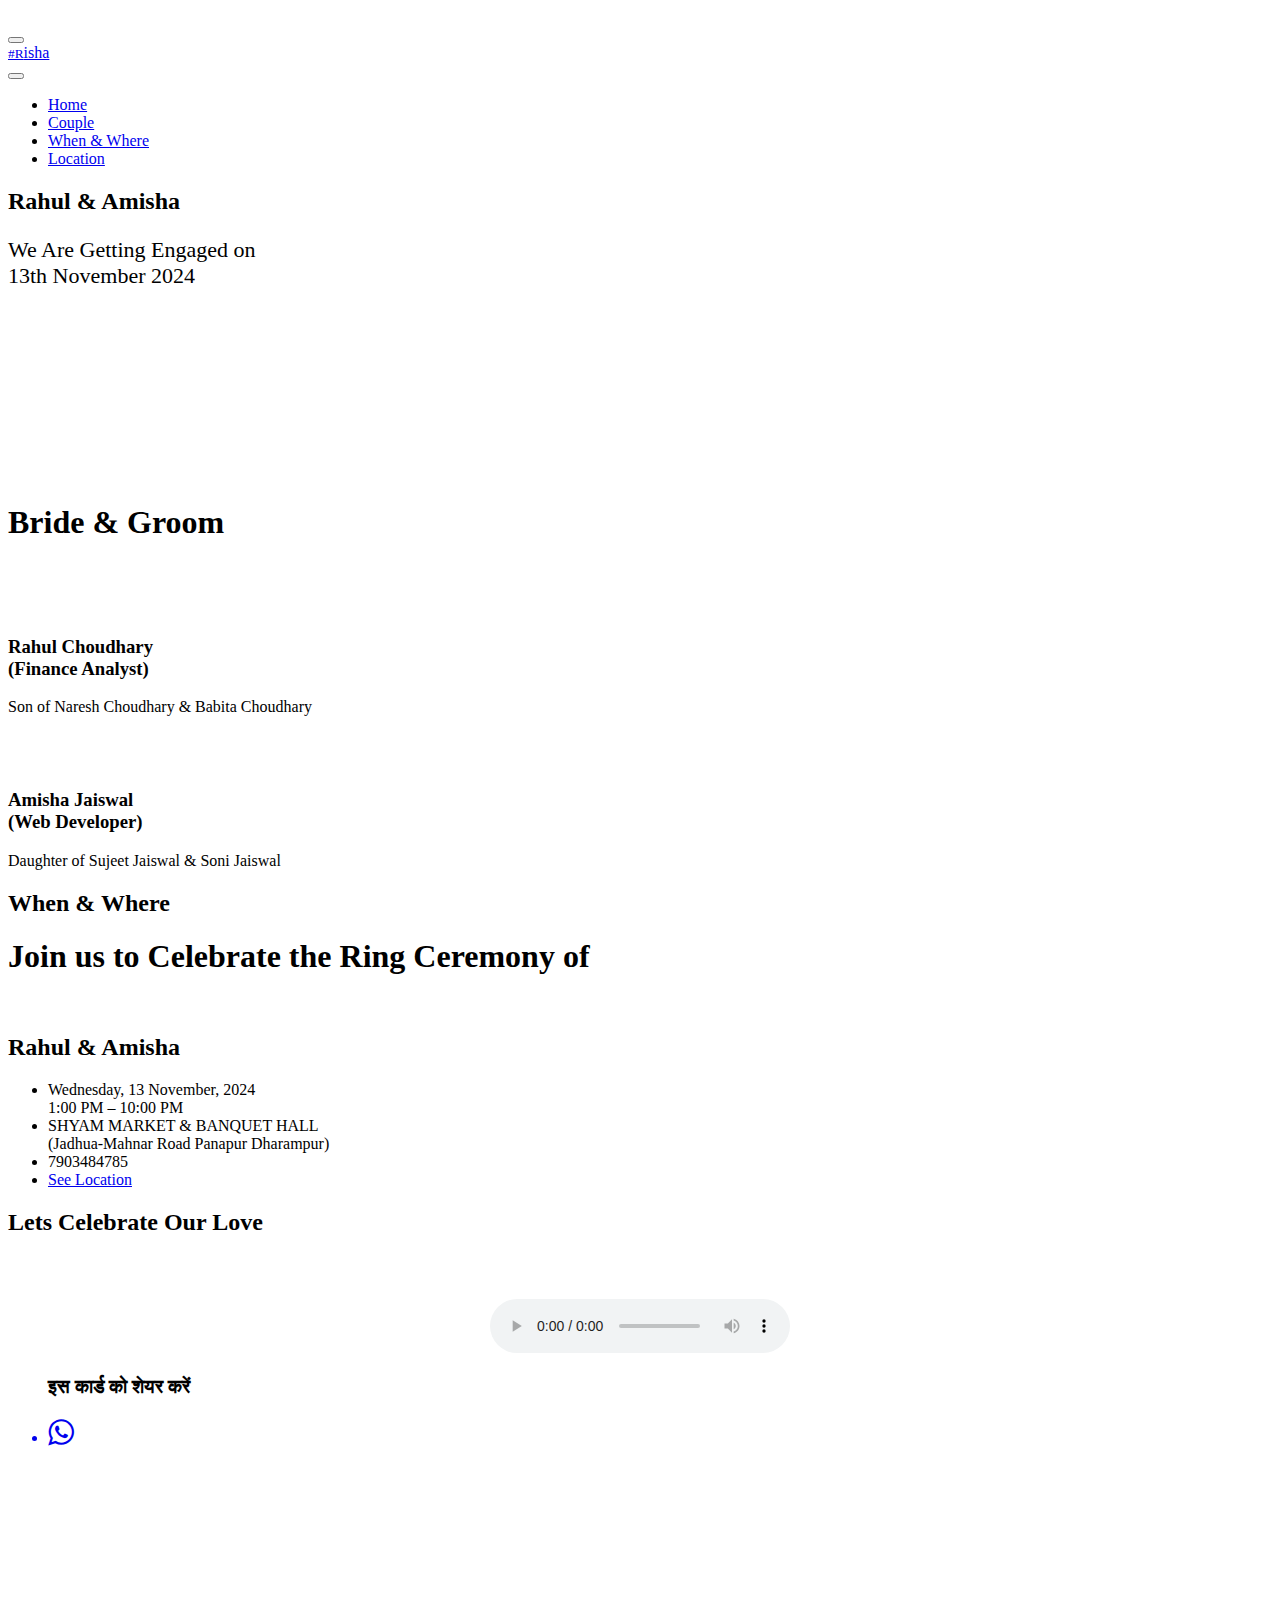
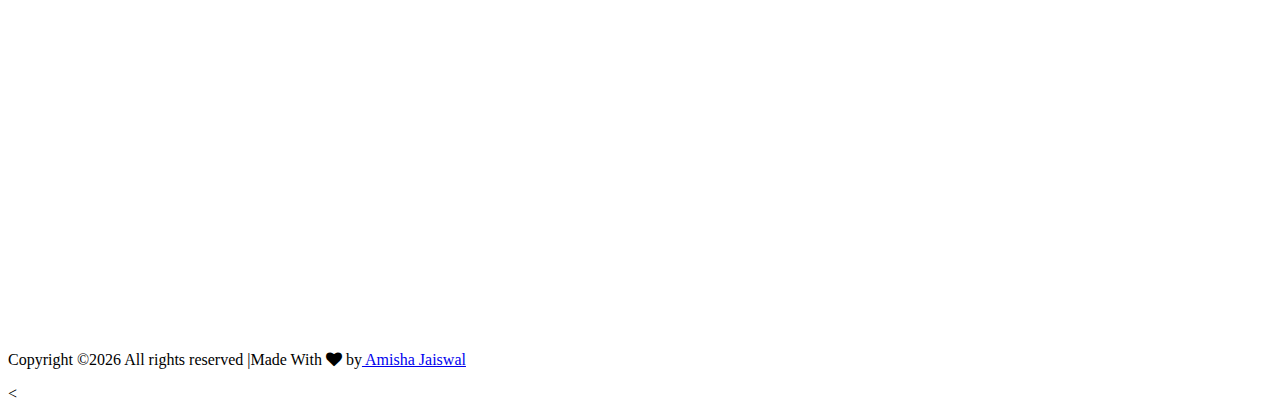
==== index.html @ 8af85e78 "Add files via upload" ====
<!DOCTYPE html>
<html lang="en">


<!-- Mirrored from wpocean.com/html/tf/mylove-live/index-7.html by HTTrack Website Copier/3.x [XR&CO'2014], Fri, 05 Aug 2022 06:33:25 GMT -->
<head>
    <meta charset="utf-8">
    <meta http-equiv="X-UA-Compatible" content="IE=edge">
    <meta name="viewport" content="width=device-width, initial-scale=1">
    <link rel="shortcut icon" type="image/png" href="assets/images/favicon.png">
    <title> Engagement of Rahul & Amisha </title>
    <link href="assets/css/themify-icons.css" rel="stylesheet">
    <link href="assets/css/font-awesome.min.css" rel="stylesheet">
    <link href="assets/css/flaticon.css" rel="stylesheet">
    <link href="assets/css/bootstrap.min.css" rel="stylesheet">
    <link href="assets/css/magnific-popup.css" rel="stylesheet">
    <link href="assets/css/animate.css" rel="stylesheet">
    <link href="assets/css/owl.carousel.css" rel="stylesheet">
    <link href="assets/css/owl.theme.css" rel="stylesheet">
    <link href="assets/css/slick.css" rel="stylesheet">
    <link href="assets/css/slick-theme.css" rel="stylesheet">
    <link href="assets/css/swiper.min.css" rel="stylesheet">
    <link href="assets/css/nice-select.css" rel="stylesheet">
    <link href="assets/css/owl.transitions.css" rel="stylesheet">
    <link href="assets/css/jquery.fancybox.css" rel="stylesheet">
    <link href="assets/css/odometer-theme-default.css" rel="stylesheet">
    <link href="assets/sass/style.css" rel="stylesheet">
    <link rel="stylesheet" href="https://cdnjs.cloudflare.com/ajax/libs/font-awesome/4.7.0/css/font-awesome.min.css">
</head>

<body>

    <!-- start page-wrapper -->
    <div class="page-wrapper">
        <!-- start preloader -->
        <div class="preloader">
            <div class="vertical-centered-box">
                <div class="content">
                    <div class="loader-circle"></div>
                    <div class="loader-line-mask">
                        <div class="loader-line"></div>
                    </div>
                    <img src="assets/images/preloader.png" alt="">
                </div>
            </div>
        </div>
        <!-- end preloader -->
        <!-- Start header -->
        <header id="header">
            <div class="wpo-site-header">
                <nav class="navigation navbar navbar-expand-lg navbar-light">
                    <div class="container-fluid">
                        <div class="row align-items-center">
                            <div class="col-lg-3 col-md-3 col-3 d-lg-none dl-block">
                                <div class="mobail-menu">
                                    <button type="button" class="navbar-toggler open-btn">
                                        <span class="sr-only">Toggle navigation</span>
                                        <span class="icon-bar first-angle"></span>
                                        <span class="icon-bar middle-angle"></span>
                                        <span class="icon-bar last-angle"></span>
                                    </button>
                                </div>
                            </div>
                            <div class="col-lg-2 col-md-6 col-6">
                                <div class="navbar-header">
                                    <a class="navbar-brand logo" href="index.html"><small>#R</small>isha<span><i
                                                class="fi flaticon-dove"></i></span></a>
                                </div>
                            </div>
                            <div class="col-lg-8 col-md-1 col-1">
                                <div id="navbar" class="collapse navbar-collapse navigation-holder">
                                    <button class="menu-close"><i class="ti-close"></i></button>
                                    <ul class="nav navbar-nav mb-2 mb-lg-0">
                                        <li>
                                            <a class="active" href="#home">Home</a>
                                        </li>
                                        <li>
                                            <a href="#couple">Couple</a>
                                        </li>
                                        <li>
                                            <a href="#invite">When & Where</a>
                                        </li>
                                        <li>
                                            <a href="#map">Location</a>
                                        </li>
                                        
                                    </ul>

                                </div><!-- end of nav-collapse -->
                            </div>
                            <!--<div class="col-lg-2 col-md-2 col-2">
                                <div class="header-right">
                                    <a class="theme-btn" href="rsvp.html"><span class="text">Attend Now</span> <span class="mobile">
                                        <i class="fi flaticon-user"></i>
                                    </span></a>
                                </div>
                            </div>-->
                        </div>
                    </div><!-- end of container -->
                </nav>
            </div>
        </header>
        <!-- end of header -->
        <!-- start of hero -->
        <section class="wpo-hero-style-4" id="home" style="background-image: url(https://1.bp.blogspot.com/-RsUZX8RoX4M/XuiziVCjRdI/AAAAAAAAOxA/k7fNbXf6gj8cBBF96wuMrW6mzMVaA7FDACNcBGAsYHQ/s1600/BEpa.gif); background-size: cover; ">
            <div class="wedding-announcement">
                <div class="couple-text">
                    <h2 class="wow slideInUp " data-wow-duration="1s">Rahul & Amisha</h2>
                    <p style="font-size: 22px;" class="wow slideInUp" data-wow-duration="1.8s">We Are Getting Engaged on <br> 13th November 2024</p>
                    <!-- start wpo-wedding-date -->
                    <!--<div class="wpo-wedding-date wow slideInUp" data-wow-duration="2.1s">
                        <div class="clock-grids">
                            <div id="clock"></div>
                        </div>
                    </div>-->
                    <!-- end wpo-wedding-date -->
                </div>
            </div>
            <div id="spirit-header" class="spirit-header">
                <canvas id="spirit-canvas"></canvas>
            </div>
        </section>
        <!-- end of hero slider -->
        <br>

        <section class="wpo-team-section" id="couple">
            <div class="container">
                <div class="row">
                    <div class="wpo-section-title">
                        <div class="section-title-icon">
                            <i class="fi flaticon-dove"></i>
                        </div>
                        <h1 class="text-success">Bride & Groom</h1>
                    </div>
                </div>
                <div class="wpo-team-wrap">
                    <div class="row">
                        <div class="col col-lg-6 col-md-6 col-sm-12 col-12">
                            <div class="wpo-team-item">
                                <div class="wpo-team-img">
                                    <div class="wpo-team-img-inner">
                                        <img src="assets/images/couple/groom.jpg" alt="">
                                    </div>
                                    <div class="shape-1"><img src="assets/images/team/shape1.jpg" alt=""></div>
                                    <div class="shape-2"><img src="assets/images/team/shape2.jpg" alt=""></div>
                                </div>
                                <div class="wpo-team-text">
                                    <h3 class="text-danger" >Rahul Choudhary <br>  (Finance Analyst)</h3>
                                    <span class="text-primary">Son of Naresh Choudhary & Babita Choudhary</span>
                                </div>
                            </div>
                        </div>
                        <div class="col col-lg-6 col-md-6 col-sm-12 col-12">
                            <div class="wpo-team-item">
                                <div class="wpo-team-img">
                                    <div class="wpo-team-img-inner">
                                        <img src="assets/images/couple/bride.jpg" alt="">
                                    </div>
                                    <div class="shape-1"><img src="assets/images/team/shape1.jpg" alt=""></div>
                                    <div class="shape-2"><img src="assets/images/team/shape2.jpg" alt=""></div>
                                </div>
                                <div class="wpo-team-text">
                                    <h3 class="text-danger">Amisha Jaiswal <br> (Web Developer)</h3>
                                    <span class="text-primary">Daughter of Sujeet Jaiswal & Soni Jaiswal</span>
                                </div>
                            </div>
                        </div>
                    </div>
                </div>

            </div> <!-- end container -->
        </section>

        <section class="wpo-event-section section-padding" id="invite">
            <div class="container">
                <div class="row">
                    <div class="wpo-section-title-s2">
                        <div class="section-title-icon">
                            <i class="fi flaticon-dove"></i>
                        </div>
                        <h2>When & Where</h2>
                    </div>
                </div>
                <div class="wpo-event-wrap">
                    <div class="row">

                        <div class="col col-lg-12 col-md-12 col-12">
                            <div class="wpo-event-item">
                                <div class="wpo-event-text">
                                    <h1 class="text-success">Join us to Celebrate the Ring Ceremony of</h1> <br>

                                    <h2 class="text-danger">Rahul & Amisha</h2>
                                    <ul>
                                        <li>Wednesday, 13 November, 2024 <br>
                                            1:00 PM – 10:00 PM</li>
                                        <li>SHYAM MARKET & BANQUET HALL <br> (Jadhua-Mahnar Road Panapur Dharampur)</li>
                                        <li>7903484785</li>

                                        <li> <a class="popup-gmaps"
                                                href="https://www.google.com/maps/embed?pb=!1m18!1m12!1m3!1d3596.1315618991925!2d85.2655819!3d25.6669332!2m3!1f0!2f0!3f0!3m2!1i1024!2i768!4f13.1!3m3!1m2!1s0x39ed5fb26de7e8d7%3A0x6bcff1a37c94eb29!2sSHYAM%20MARKET%20%26%20BANQUET%20HALL!5e0!3m2!1sen!2sin!4v1726751872654!5m2!1sen!2sin">See
                                                Location</a></li>
                                    </ul>
                                </div>
                            </div>
                        </div>
                        
                    </div>
                </div>

            </div> <!-- end container -->
        </section>
        <!-- end wpo-event-section -->
        <!-- start wpo-cta-section -->

        <div class="wpo-cta-section">
            <div class="conatiner-fluid">
                <div class="wpo-cta-item">
                    <h2>Lets Celebrate Our Love</h2>
                    <div class="timecounter">
      <h3 style="font-size: 45px; color: white;" id="demo"></h3>

<script>
var countDownDate = new Date("November 13, 2024 13:00:00").getTime();
var x = setInterval(function() {
  var now = new Date().getTime();
  var distance = countDownDate - now;
  var days = Math.floor(distance / (1000 * 60 * 60 * 24));
  var hours = Math.floor((distance % (1000 * 60 * 60 * 24)) / (1000 * 60 * 60));
  var minutes = Math.floor((distance % (1000 * 60 * 60)) / (1000 * 60));
  var seconds = Math.floor((distance % (1000 * 60)) / 1000);
  document.getElementById("demo").innerHTML = days + "d " + hours + "h "
  + minutes + "m " + seconds + "s ";
    
  // If the count down is over, write some text 
  if (distance < 0) {
    clearInterval(x);
    document.getElementById("demo").innerHTML = "Happy Ring Ceremony. ";
  }
}, 1000);
</script>
    </div>
                </div>
            </div>
        </div>
        <!-- start wpo-partners-section -->
        
        <!-- start of wpo-site-footer-section -->
        <footer class="wpo-site-footer">
            <br>
            <center><audio controls autoplay> <source src="song.mp3" type="audio/mpeg"> </audio></center>
            <div class="container">
        <div class="row justify-content-center">
                <div class="col col-sm-12">
                        <ul class="list-inline text-center">
                           <h3 class="text-primary">इस कार्ड को शेयर करें</h3> 
                           <a  href="whatsapp://send?text= हमारे बच्चे राहुल और अमीषा की सगाई होने जा रही है, ये दोनों जीवन के लिए एकजुट होने की प्रतिज्ञा करने वाले है, इसलिए इन्हें अपना आशीर्वाद देने पधारे- इस ब्लू लाइन पर क्लिक करें - https://bit.ly/32qpX1w" data-action="share/whatsapp/share">
  <li class="list-inline-item wow fadeIn" data-wow-delay="0.4s"><i class="fa fa-whatsapp text-danger" style="font-size: 30px;" aria-hidden="true"></i></li> </a></ul>
  <br>


                </div>
             
          </div>
            </div>
            <audio src="song.mp3" id="my_audio" loop="loop"></audio> 

            <iframe id="map" src="https://www.google.com/maps/embed?pb=!1m18!1m12!1m3!1d3596.1315618991925!2d85.2655819!3d25.6669332!2m3!1f0!2f0!3f0!3m2!1i1024!2i768!4f13.1!3m3!1m2!1s0x39ed5fb26de7e8d7%3A0x6bcff1a37c94eb29!2sSHYAM%20MARKET%20%26%20BANQUET%20HALL!5e0!3m2!1sen!2sin!4v1726751872654!5m2!1sen!2sin" width="100%" height="450" style="border:0;" allowfullscreen="" loading="lazy" referrerpolicy="no-referrer-when-downgrade"></iframe>
            <div class="wpo-lower-footer">
                <div class="container">
                    <div class="row">
                        <div class="col col-xs-12">
                            <p class="copyright"> Copyright &copy;<script>document.write(new Date().getFullYear());</script> All rights reserved |Made With <i class="fa fa-heart" aria-hidden="true"></i>  by<a href="https://khabaitech.github.io/Portfolio-of-Amisha_Jaiswal/" target="_blank"> Amisha Jaiswal</a></p>
                        </div>
                    </div>
                </div>
            </div>
    </footer>
        <!-- end of wpo-site-footer-section -->
        <!-- color-switcher -->
        <!--<div class="color-switcher-wrap">
            <div class="color-switcher-item">
                <div class="color-toggle-btn">
                    <i class="fa fa-cog"></i>
                </div>
                <ul id="switcher">
                    <li class="btn btn1" id="Button1"></li>
                    <li class="btn btn2" id="Button2"></li>
                    <li class="btn btn3" id="Button3"></li>
                    <li class="btn btn4" id="Button4"></li>
                    <li class="btn btn5" id="Button5"></li>
                    <li class="btn btn6" id="Button6"></li>
                    <li class="btn btn7" id="Button7"></li>
                    <li class="btn btn8" id="Button8"></li>
                    <li class="btn btn9" id="Button9"></li>
                </ul>
            </div>
        </div>-->
    </div>
    <!-- end of page-wrapper -->

    <!-- All JavaScript files
    ================================================== -->
    <script src="assets/js/jquery.min.js"></script>
    <script src="assets/js/bootstrap.bundle.min.js"></script>
    <!-- Plugins for this template -->
    <script src="assets/js/modernizr.custom.js"></script>
    <script src="assets/js/jquery.dlmenu.js"></script>
    <script src="assets/js/jquery-plugin-collection.js"></script>
    <!-- spirit Animation -->
    <script src="assets/js/spirit.js"></script>
    <!-- Custom script for this template -->
    <script src="assets/js/script.js"></script>
    <script type="text/javascript">
    window.onload=function(){
      document.getElementById("my_audio").play();
    }
    </script>
</body>


<
</html>
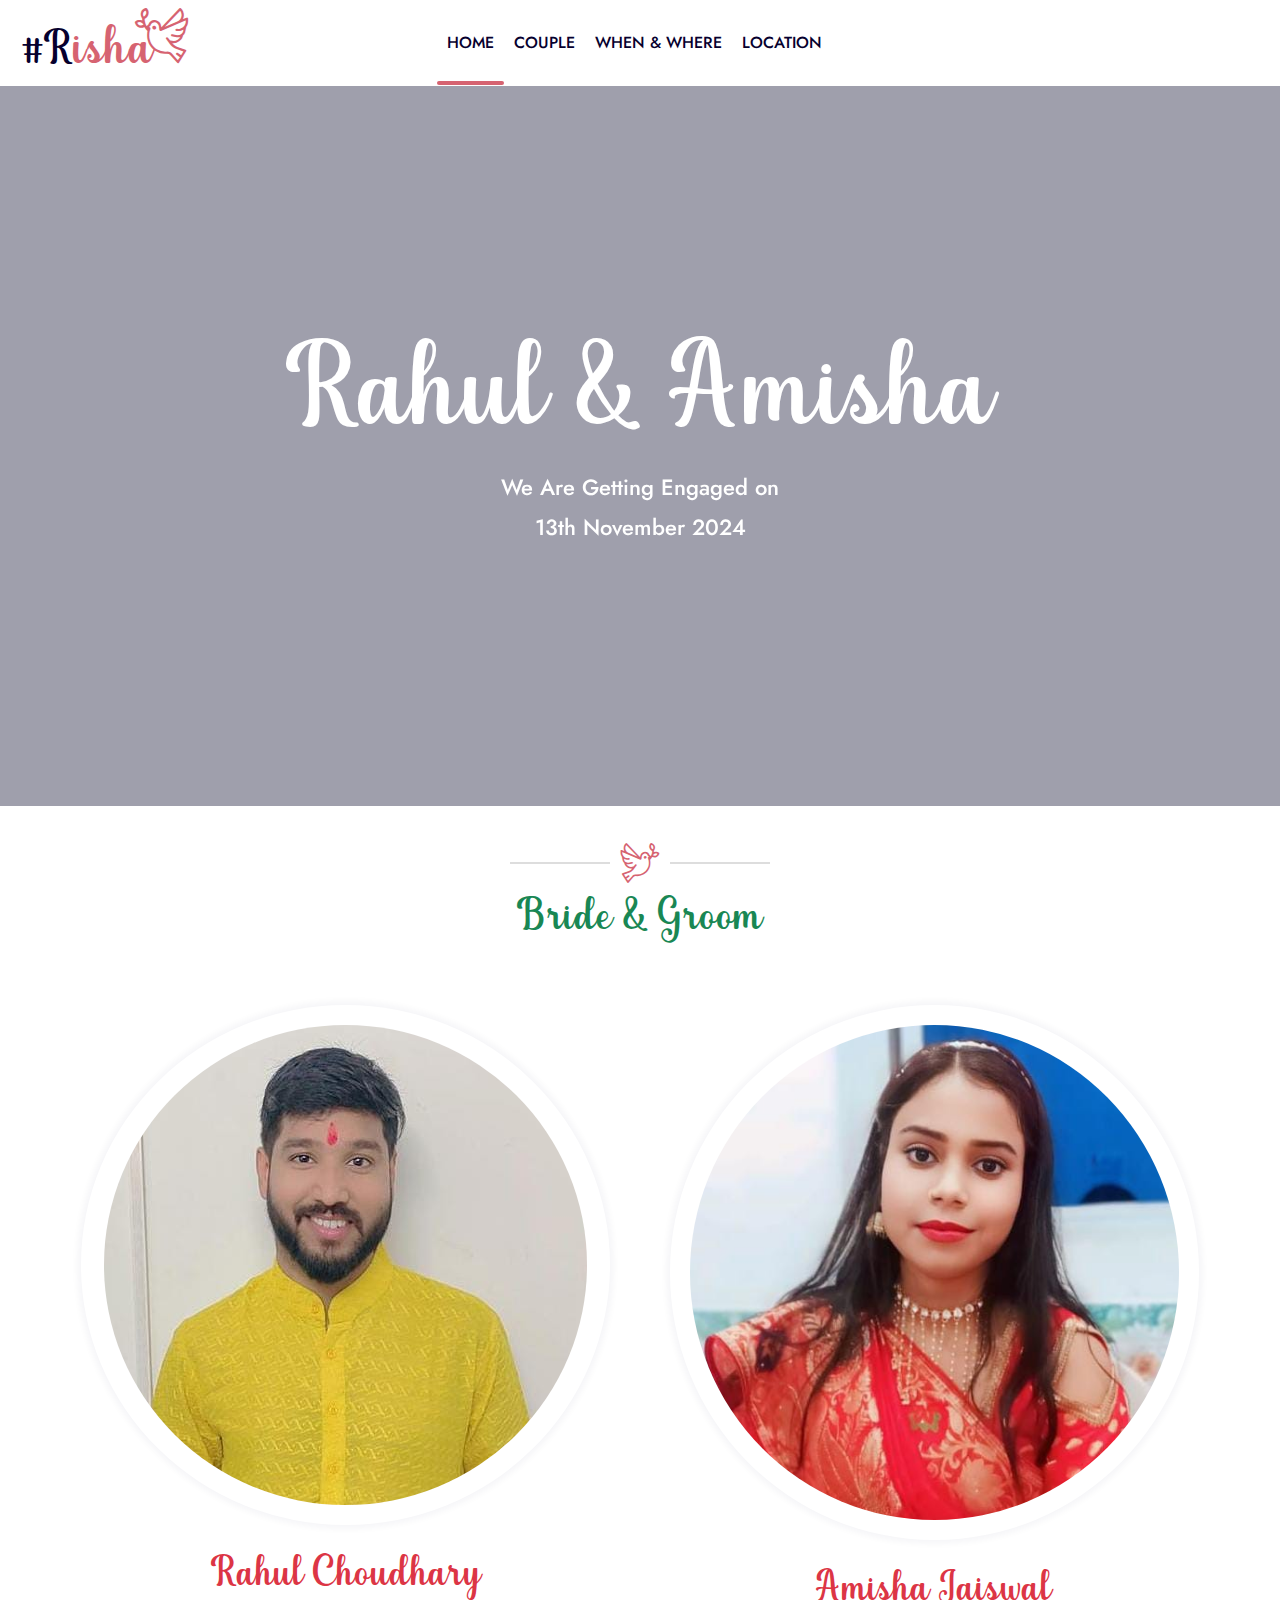
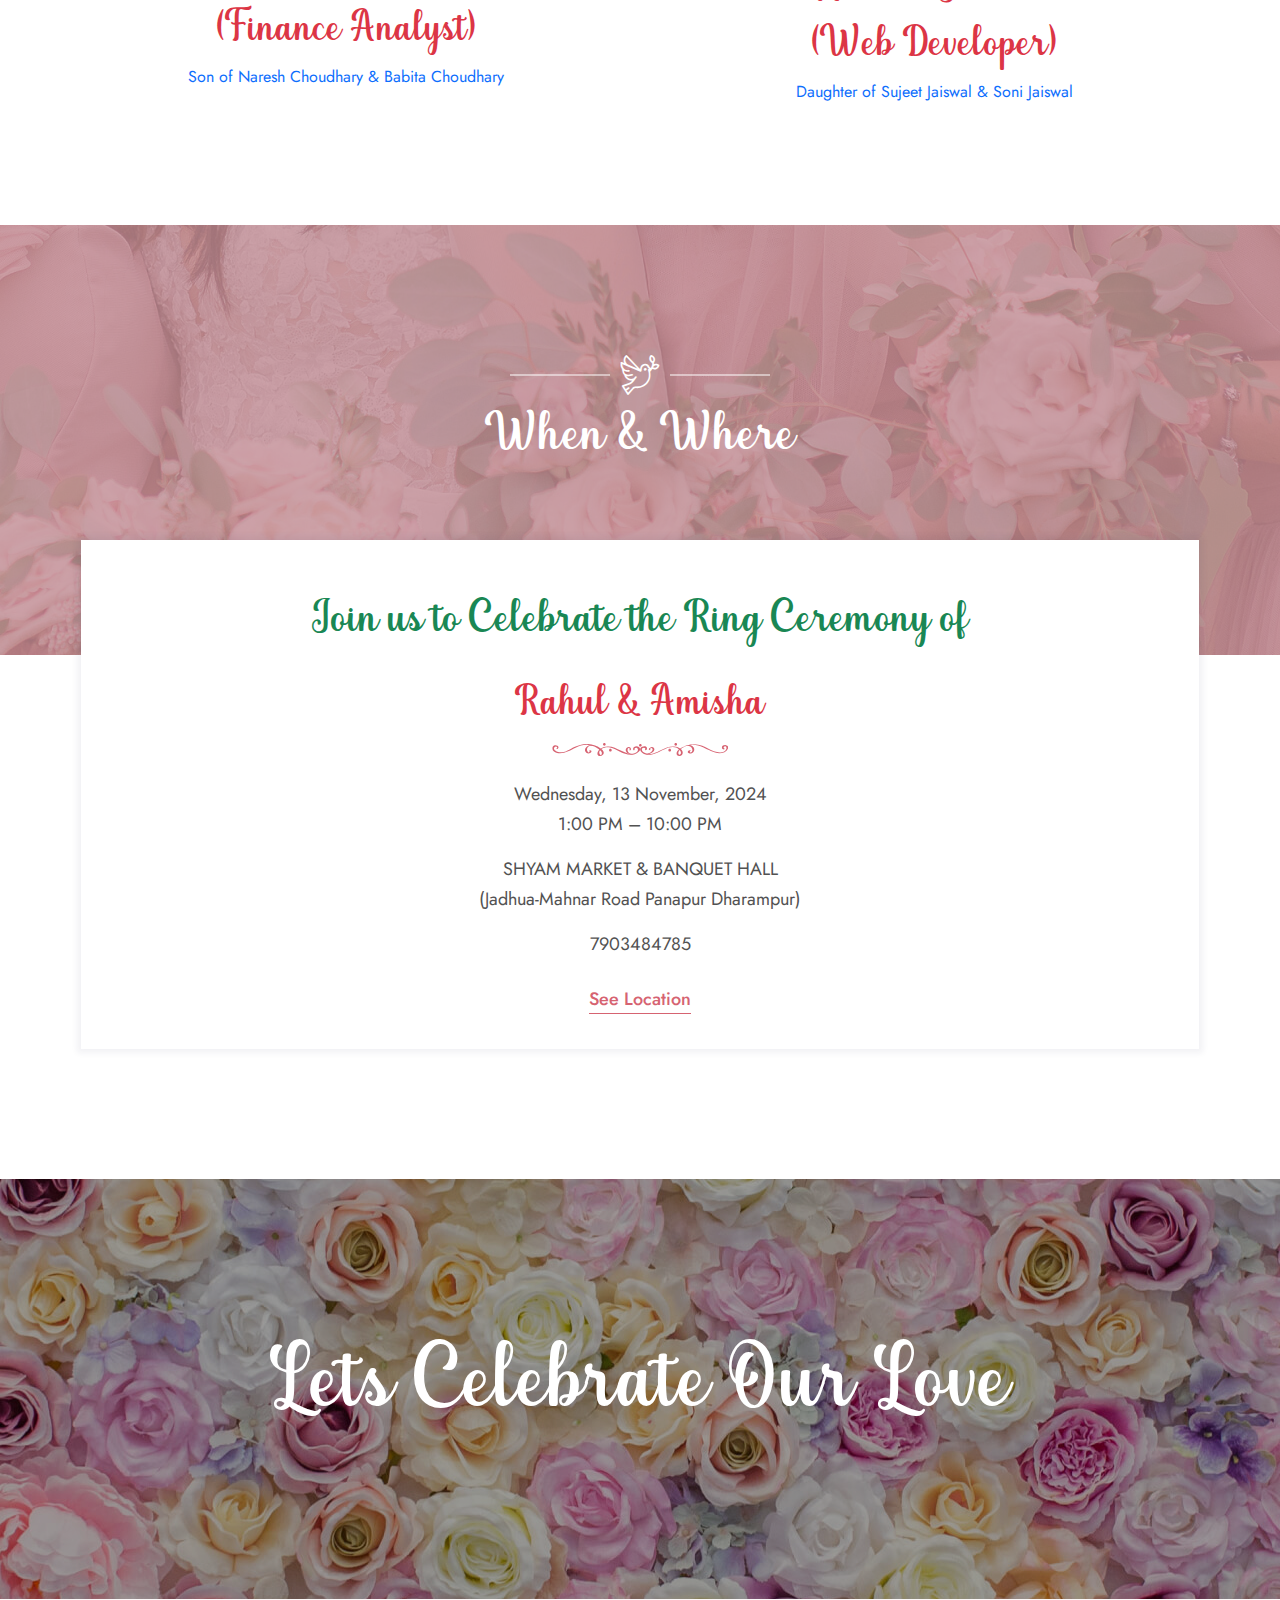
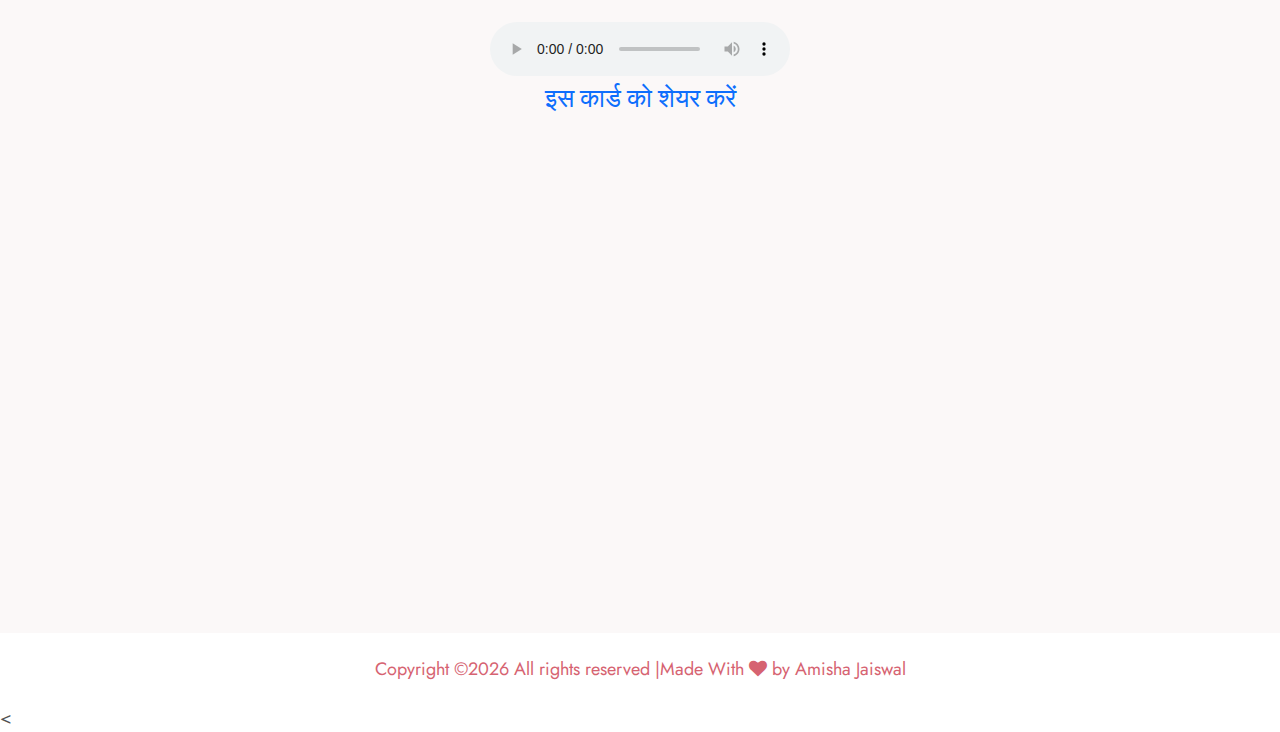
==== commit 0602e9b4: "Update index.html" ====
--- a/index.html
+++ b/index.html
@@ -253,7 +253,7 @@
                 <div class="col col-sm-12">
                         <ul class="list-inline text-center">
                            <h3 class="text-primary">इस कार्ड को शेयर करें</h3> 
-                           <a  href="whatsapp://send?text= हमारे बच्चे राहुल और अमीषा की सगाई होने जा रही है, ये दोनों जीवन के लिए एकजुट होने की प्रतिज्ञा करने वाले है, इसलिए इन्हें अपना आशीर्वाद देने पधारे- इस ब्लू लाइन पर क्लिक करें - https://bit.ly/32qpX1w" data-action="share/whatsapp/share">
+                           <a  href="whatsapp://send?text= हमारे बच्चे राहुल और अमीषा की सगाई होने जा रही है, ये दोनों जीवन के लिए एकजुट होने की प्रतिज्ञा करने वाले है, इसलिए इन्हें अपना आशीर्वाद देने पधारे - https://bit.ly/4fc29mr" data-action="share/whatsapp/share">
   <li class="list-inline-item wow fadeIn" data-wow-delay="0.4s"><i class="fa fa-whatsapp text-danger" style="font-size: 30px;" aria-hidden="true"></i></li> </a></ul>
   <br>
 
@@ -319,4 +319,4 @@
 
 
 <
-</html>+</html>
--- a/assets/css/themify-icons.css
+++ b/assets/css/themify-icons.css
@@ -0,0 +1,1081 @@
+@font-face {
+	font-family: 'themify';
+	src:url('../fonts/themify9f24.eot?-fvbane');
+	src:url('../fonts/themifyd41d.eot?#iefix-fvbane') format('embedded-opentype'),
+		url('../fonts/themify9f24.woff?-fvbane') format('woff'),
+		url('../fonts/themify9f24.ttf?-fvbane') format('truetype'),
+		url('../fonts/themify9f24.svg?-fvbane#themify') format('svg');
+	font-weight: normal;
+	font-style: normal;
+}
+
+[class^="ti-"], [class*=" ti-"] {
+	font-family: 'themify';
+	speak: none;
+	font-style: normal;
+	font-weight: normal;
+	font-variant: normal;
+	text-transform: none;
+	line-height: 1;
+
+	/* Better Font Rendering =========== */
+	-webkit-font-smoothing: antialiased;
+	-moz-osx-font-smoothing: grayscale;
+}
+
+.ti-wand:before {
+	content: "\e600";
+}
+.ti-volume:before {
+	content: "\e601";
+}
+.ti-user:before {
+	content: "\e602";
+}
+.ti-unlock:before {
+	content: "\e603";
+}
+.ti-unlink:before {
+	content: "\e604";
+}
+.ti-trash:before {
+	content: "\e605";
+}
+.ti-thought:before {
+	content: "\e606";
+}
+.ti-target:before {
+	content: "\e607";
+}
+.ti-tag:before {
+	content: "\e608";
+}
+.ti-tablet:before {
+	content: "\e609";
+}
+.ti-star:before {
+	content: "\e60a";
+}
+.ti-spray:before {
+	content: "\e60b";
+}
+.ti-signal:before {
+	content: "\e60c";
+}
+.ti-shopping-cart:before {
+	content: "\e60d";
+}
+.ti-shopping-cart-full:before {
+	content: "\e60e";
+}
+.ti-settings:before {
+	content: "\e60f";
+}
+.ti-search:before {
+	content: "\e610";
+}
+.ti-zoom-in:before {
+	content: "\e611";
+}
+.ti-zoom-out:before {
+	content: "\e612";
+}
+.ti-cut:before {
+	content: "\e613";
+}
+.ti-ruler:before {
+	content: "\e614";
+}
+.ti-ruler-pencil:before {
+	content: "\e615";
+}
+.ti-ruler-alt:before {
+	content: "\e616";
+}
+.ti-bookmark:before {
+	content: "\e617";
+}
+.ti-bookmark-alt:before {
+	content: "\e618";
+}
+.ti-reload:before {
+	content: "\e619";
+}
+.ti-plus:before {
+	content: "\e61a";
+}
+.ti-pin:before {
+	content: "\e61b";
+}
+.ti-pencil:before {
+	content: "\e61c";
+}
+.ti-pencil-alt:before {
+	content: "\e61d";
+}
+.ti-paint-roller:before {
+	content: "\e61e";
+}
+.ti-paint-bucket:before {
+	content: "\e61f";
+}
+.ti-na:before {
+	content: "\e620";
+}
+.ti-mobile:before {
+	content: "\e621";
+}
+.ti-minus:before {
+	content: "\e622";
+}
+.ti-medall:before {
+	content: "\e623";
+}
+.ti-medall-alt:before {
+	content: "\e624";
+}
+.ti-marker:before {
+	content: "\e625";
+}
+.ti-marker-alt:before {
+	content: "\e626";
+}
+.ti-arrow-up:before {
+	content: "\e627";
+}
+.ti-arrow-right:before {
+	content: "\e628";
+}
+.ti-arrow-left:before {
+	content: "\e629";
+}
+.ti-arrow-down:before {
+	content: "\e62a";
+}
+.ti-lock:before {
+	content: "\e62b";
+}
+.ti-location-arrow:before {
+	content: "\e62c";
+}
+.ti-link:before {
+	content: "\e62d";
+}
+.ti-layout:before {
+	content: "\e62e";
+}
+.ti-layers:before {
+	content: "\e62f";
+}
+.ti-layers-alt:before {
+	content: "\e630";
+}
+.ti-key:before {
+	content: "\e631";
+}
+.ti-import:before {
+	content: "\e632";
+}
+.ti-image:before {
+	content: "\e633";
+}
+.ti-heart:before {
+	content: "\e634";
+}
+.ti-heart-broken:before {
+	content: "\e635";
+}
+.ti-hand-stop:before {
+	content: "\e636";
+}
+.ti-hand-open:before {
+	content: "\e637";
+}
+.ti-hand-drag:before {
+	content: "\e638";
+}
+.ti-folder:before {
+	content: "\e639";
+}
+.ti-flag:before {
+	content: "\e63a";
+}
+.ti-flag-alt:before {
+	content: "\e63b";
+}
+.ti-flag-alt-2:before {
+	content: "\e63c";
+}
+.ti-eye:before {
+	content: "\e63d";
+}
+.ti-export:before {
+	content: "\e63e";
+}
+.ti-exchange-vertical:before {
+	content: "\e63f";
+}
+.ti-desktop:before {
+	content: "\e640";
+}
+.ti-cup:before {
+	content: "\e641";
+}
+.ti-crown:before {
+	content: "\e642";
+}
+.ti-comments:before {
+	content: "\e643";
+}
+.ti-comment:before {
+	content: "\e644";
+}
+.ti-comment-alt:before {
+	content: "\e645";
+}
+.ti-close:before {
+	content: "\e646";
+}
+.ti-clip:before {
+	content: "\e647";
+}
+.ti-angle-up:before {
+	content: "\e648";
+}
+.ti-angle-right:before {
+	content: "\e649";
+}
+.ti-angle-left:before {
+	content: "\e64a";
+}
+.ti-angle-down:before {
+	content: "\e64b";
+}
+.ti-check:before {
+	content: "\e64c";
+}
+.ti-check-box:before {
+	content: "\e64d";
+}
+.ti-camera:before {
+	content: "\e64e";
+}
+.ti-announcement:before {
+	content: "\e64f";
+}
+.ti-brush:before {
+	content: "\e650";
+}
+.ti-briefcase:before {
+	content: "\e651";
+}
+.ti-bolt:before {
+	content: "\e652";
+}
+.ti-bolt-alt:before {
+	content: "\e653";
+}
+.ti-blackboard:before {
+	content: "\e654";
+}
+.ti-bag:before {
+	content: "\e655";
+}
+.ti-move:before {
+	content: "\e656";
+}
+.ti-arrows-vertical:before {
+	content: "\e657";
+}
+.ti-arrows-horizontal:before {
+	content: "\e658";
+}
+.ti-fullscreen:before {
+	content: "\e659";
+}
+.ti-arrow-top-right:before {
+	content: "\e65a";
+}
+.ti-arrow-top-left:before {
+	content: "\e65b";
+}
+.ti-arrow-circle-up:before {
+	content: "\e65c";
+}
+.ti-arrow-circle-right:before {
+	content: "\e65d";
+}
+.ti-arrow-circle-left:before {
+	content: "\e65e";
+}
+.ti-arrow-circle-down:before {
+	content: "\e65f";
+}
+.ti-angle-double-up:before {
+	content: "\e660";
+}
+.ti-angle-double-right:before {
+	content: "\e661";
+}
+.ti-angle-double-left:before {
+	content: "\e662";
+}
+.ti-angle-double-down:before {
+	content: "\e663";
+}
+.ti-zip:before {
+	content: "\e664";
+}
+.ti-world:before {
+	content: "\e665";
+}
+.ti-wheelchair:before {
+	content: "\e666";
+}
+.ti-view-list:before {
+	content: "\e667";
+}
+.ti-view-list-alt:before {
+	content: "\e668";
+}
+.ti-view-grid:before {
+	content: "\e669";
+}
+.ti-uppercase:before {
+	content: "\e66a";
+}
+.ti-upload:before {
+	content: "\e66b";
+}
+.ti-underline:before {
+	content: "\e66c";
+}
+.ti-truck:before {
+	content: "\e66d";
+}
+.ti-timer:before {
+	content: "\e66e";
+}
+.ti-ticket:before {
+	content: "\e66f";
+}
+.ti-thumb-up:before {
+	content: "\e670";
+}
+.ti-thumb-down:before {
+	content: "\e671";
+}
+.ti-text:before {
+	content: "\e672";
+}
+.ti-stats-up:before {
+	content: "\e673";
+}
+.ti-stats-down:before {
+	content: "\e674";
+}
+.ti-split-v:before {
+	content: "\e675";
+}
+.ti-split-h:before {
+	content: "\e676";
+}
+.ti-smallcap:before {
+	content: "\e677";
+}
+.ti-shine:before {
+	content: "\e678";
+}
+.ti-shift-right:before {
+	content: "\e679";
+}
+.ti-shift-left:before {
+	content: "\e67a";
+}
+.ti-shield:before {
+	content: "\e67b";
+}
+.ti-notepad:before {
+	content: "\e67c";
+}
+.ti-server:before {
+	content: "\e67d";
+}
+.ti-quote-right:before {
+	content: "\e67e";
+}
+.ti-quote-left:before {
+	content: "\e67f";
+}
+.ti-pulse:before {
+	content: "\e680";
+}
+.ti-printer:before {
+	content: "\e681";
+}
+.ti-power-off:before {
+	content: "\e682";
+}
+.ti-plug:before {
+	content: "\e683";
+}
+.ti-pie-chart:before {
+	content: "\e684";
+}
+.ti-paragraph:before {
+	content: "\e685";
+}
+.ti-panel:before {
+	content: "\e686";
+}
+.ti-package:before {
+	content: "\e687";
+}
+.ti-music:before {
+	content: "\e688";
+}
+.ti-music-alt:before {
+	content: "\e689";
+}
+.ti-mouse:before {
+	content: "\e68a";
+}
+.ti-mouse-alt:before {
+	content: "\e68b";
+}
+.ti-money:before {
+	content: "\e68c";
+}
+.ti-microphone:before {
+	content: "\e68d";
+}
+.ti-menu:before {
+	content: "\e68e";
+}
+.ti-menu-alt:before {
+	content: "\e68f";
+}
+.ti-map:before {
+	content: "\e690";
+}
+.ti-map-alt:before {
+	content: "\e691";
+}
+.ti-loop:before {
+	content: "\e692";
+}
+.ti-location-pin:before {
+	content: "\e693";
+}
+.ti-list:before {
+	content: "\e694";
+}
+.ti-light-bulb:before {
+	content: "\e695";
+}
+.ti-Italic:before {
+	content: "\e696";
+}
+.ti-info:before {
+	content: "\e697";
+}
+.ti-infinite:before {
+	content: "\e698";
+}
+.ti-id-badge:before {
+	content: "\e699";
+}
+.ti-hummer:before {
+	content: "\e69a";
+}
+.ti-home:before {
+	content: "\e69b";
+}
+.ti-help:before {
+	content: "\e69c";
+}
+.ti-headphone:before {
+	content: "\e69d";
+}
+.ti-harddrives:before {
+	content: "\e69e";
+}
+.ti-harddrive:before {
+	content: "\e69f";
+}
+.ti-gift:before {
+	content: "\e6a0";
+}
+.ti-game:before {
+	content: "\e6a1";
+}
+.ti-filter:before {
+	content: "\e6a2";
+}
+.ti-files:before {
+	content: "\e6a3";
+}
+.ti-file:before {
+	content: "\e6a4";
+}
+.ti-eraser:before {
+	content: "\e6a5";
+}
+.ti-envelope:before {
+	content: "\e6a6";
+}
+.ti-download:before {
+	content: "\e6a7";
+}
+.ti-direction:before {
+	content: "\e6a8";
+}
+.ti-direction-alt:before {
+	content: "\e6a9";
+}
+.ti-dashboard:before {
+	content: "\e6aa";
+}
+.ti-control-stop:before {
+	content: "\e6ab";
+}
+.ti-control-shuffle:before {
+	content: "\e6ac";
+}
+.ti-control-play:before {
+	content: "\e6ad";
+}
+.ti-control-pause:before {
+	content: "\e6ae";
+}
+.ti-control-forward:before {
+	content: "\e6af";
+}
+.ti-control-backward:before {
+	content: "\e6b0";
+}
+.ti-cloud:before {
+	content: "\e6b1";
+}
+.ti-cloud-up:before {
+	content: "\e6b2";
+}
+.ti-cloud-down:before {
+	content: "\e6b3";
+}
+.ti-clipboard:before {
+	content: "\e6b4";
+}
+.ti-car:before {
+	content: "\e6b5";
+}
+.ti-calendar:before {
+	content: "\e6b6";
+}
+.ti-book:before {
+	content: "\e6b7";
+}
+.ti-bell:before {
+	content: "\e6b8";
+}
+.ti-basketball:before {
+	content: "\e6b9";
+}
+.ti-bar-chart:before {
+	content: "\e6ba";
+}
+.ti-bar-chart-alt:before {
+	content: "\e6bb";
+}
+.ti-back-right:before {
+	content: "\e6bc";
+}
+.ti-back-left:before {
+	content: "\e6bd";
+}
+.ti-arrows-corner:before {
+	content: "\e6be";
+}
+.ti-archive:before {
+	content: "\e6bf";
+}
+.ti-anchor:before {
+	content: "\e6c0";
+}
+.ti-align-right:before {
+	content: "\e6c1";
+}
+.ti-align-left:before {
+	content: "\e6c2";
+}
+.ti-align-justify:before {
+	content: "\e6c3";
+}
+.ti-align-center:before {
+	content: "\e6c4";
+}
+.ti-alert:before {
+	content: "\e6c5";
+}
+.ti-alarm-clock:before {
+	content: "\e6c6";
+}
+.ti-agenda:before {
+	content: "\e6c7";
+}
+.ti-write:before {
+	content: "\e6c8";
+}
+.ti-window:before {
+	content: "\e6c9";
+}
+.ti-widgetized:before {
+	content: "\e6ca";
+}
+.ti-widget:before {
+	content: "\e6cb";
+}
+.ti-widget-alt:before {
+	content: "\e6cc";
+}
+.ti-wallet:before {
+	content: "\e6cd";
+}
+.ti-video-clapper:before {
+	content: "\e6ce";
+}
+.ti-video-camera:before {
+	content: "\e6cf";
+}
+.ti-vector:before {
+	content: "\e6d0";
+}
+.ti-themify-logo:before {
+	content: "\e6d1";
+}
+.ti-themify-favicon:before {
+	content: "\e6d2";
+}
+.ti-themify-favicon-alt:before {
+	content: "\e6d3";
+}
+.ti-support:before {
+	content: "\e6d4";
+}
+.ti-stamp:before {
+	content: "\e6d5";
+}
+.ti-split-v-alt:before {
+	content: "\e6d6";
+}
+.ti-slice:before {
+	content: "\e6d7";
+}
+.ti-shortcode:before {
+	content: "\e6d8";
+}
+.ti-shift-right-alt:before {
+	content: "\e6d9";
+}
+.ti-shift-left-alt:before {
+	content: "\e6da";
+}
+.ti-ruler-alt-2:before {
+	content: "\e6db";
+}
+.ti-receipt:before {
+	content: "\e6dc";
+}
+.ti-pin2:before {
+	content: "\e6dd";
+}
+.ti-pin-alt:before {
+	content: "\e6de";
+}
+.ti-pencil-alt2:before {
+	content: "\e6df";
+}
+.ti-palette:before {
+	content: "\e6e0";
+}
+.ti-more:before {
+	content: "\e6e1";
+}
+.ti-more-alt:before {
+	content: "\e6e2";
+}
+.ti-microphone-alt:before {
+	content: "\e6e3";
+}
+.ti-magnet:before {
+	content: "\e6e4";
+}
+.ti-line-double:before {
+	content: "\e6e5";
+}
+.ti-line-dotted:before {
+	content: "\e6e6";
+}
+.ti-line-dashed:before {
+	content: "\e6e7";
+}
+.ti-layout-width-full:before {
+	content: "\e6e8";
+}
+.ti-layout-width-default:before {
+	content: "\e6e9";
+}
+.ti-layout-width-default-alt:before {
+	content: "\e6ea";
+}
+.ti-layout-tab:before {
+	content: "\e6eb";
+}
+.ti-layout-tab-window:before {
+	content: "\e6ec";
+}
+.ti-layout-tab-v:before {
+	content: "\e6ed";
+}
+.ti-layout-tab-min:before {
+	content: "\e6ee";
+}
+.ti-layout-slider:before {
+	content: "\e6ef";
+}
+.ti-layout-slider-alt:before {
+	content: "\e6f0";
+}
+.ti-layout-sidebar-right:before {
+	content: "\e6f1";
+}
+.ti-layout-sidebar-none:before {
+	content: "\e6f2";
+}
+.ti-layout-sidebar-left:before {
+	content: "\e6f3";
+}
+.ti-layout-placeholder:before {
+	content: "\e6f4";
+}
+.ti-layout-menu:before {
+	content: "\e6f5";
+}
+.ti-layout-menu-v:before {
+	content: "\e6f6";
+}
+.ti-layout-menu-separated:before {
+	content: "\e6f7";
+}
+.ti-layout-menu-full:before {
+	content: "\e6f8";
+}
+.ti-layout-media-right-alt:before {
+	content: "\e6f9";
+}
+.ti-layout-media-right:before {
+	content: "\e6fa";
+}
+.ti-layout-media-overlay:before {
+	content: "\e6fb";
+}
+.ti-layout-media-overlay-alt:before {
+	content: "\e6fc";
+}
+.ti-layout-media-overlay-alt-2:before {
+	content: "\e6fd";
+}
+.ti-layout-media-left-alt:before {
+	content: "\e6fe";
+}
+.ti-layout-media-left:before {
+	content: "\e6ff";
+}
+.ti-layout-media-center-alt:before {
+	content: "\e700";
+}
+.ti-layout-media-center:before {
+	content: "\e701";
+}
+.ti-layout-list-thumb:before {
+	content: "\e702";
+}
+.ti-layout-list-thumb-alt:before {
+	content: "\e703";
+}
+.ti-layout-list-post:before {
+	content: "\e704";
+}
+.ti-layout-list-large-image:before {
+	content: "\e705";
+}
+.ti-layout-line-solid:before {
+	content: "\e706";
+}
+.ti-layout-grid4:before {
+	content: "\e707";
+}
+.ti-layout-grid3:before {
+	content: "\e708";
+}
+.ti-layout-grid2:before {
+	content: "\e709";
+}
+.ti-layout-grid2-thumb:before {
+	content: "\e70a";
+}
+.ti-layout-cta-right:before {
+	content: "\e70b";
+}
+.ti-layout-cta-left:before {
+	content: "\e70c";
+}
+.ti-layout-cta-center:before {
+	content: "\e70d";
+}
+.ti-layout-cta-btn-right:before {
+	content: "\e70e";
+}
+.ti-layout-cta-btn-left:before {
+	content: "\e70f";
+}
+.ti-layout-column4:before {
+	content: "\e710";
+}
+.ti-layout-column3:before {
+	content: "\e711";
+}
+.ti-layout-column2:before {
+	content: "\e712";
+}
+.ti-layout-accordion-separated:before {
+	content: "\e713";
+}
+.ti-layout-accordion-merged:before {
+	content: "\e714";
+}
+.ti-layout-accordion-list:before {
+	content: "\e715";
+}
+.ti-ink-pen:before {
+	content: "\e716";
+}
+.ti-info-alt:before {
+	content: "\e717";
+}
+.ti-help-alt:before {
+	content: "\e718";
+}
+.ti-headphone-alt:before {
+	content: "\e719";
+}
+.ti-hand-point-up:before {
+	content: "\e71a";
+}
+.ti-hand-point-right:before {
+	content: "\e71b";
+}
+.ti-hand-point-left:before {
+	content: "\e71c";
+}
+.ti-hand-point-down:before {
+	content: "\e71d";
+}
+.ti-gallery:before {
+	content: "\e71e";
+}
+.ti-face-smile:before {
+	content: "\e71f";
+}
+.ti-face-sad:before {
+	content: "\e720";
+}
+.ti-credit-card:before {
+	content: "\e721";
+}
+.ti-control-skip-forward:before {
+	content: "\e722";
+}
+.ti-control-skip-backward:before {
+	content: "\e723";
+}
+.ti-control-record:before {
+	content: "\e724";
+}
+.ti-control-eject:before {
+	content: "\e725";
+}
+.ti-comments-smiley:before {
+	content: "\e726";
+}
+.ti-brush-alt:before {
+	content: "\e727";
+}
+.ti-youtube:before {
+	content: "\e728";
+}
+.ti-vimeo:before {
+	content: "\e729";
+}
+.ti-twitter:before {
+	content: "\e72a";
+}
+.ti-time:before {
+	content: "\e72b";
+}
+.ti-tumblr:before {
+	content: "\e72c";
+}
+.ti-skype:before {
+	content: "\e72d";
+}
+.ti-share:before {
+	content: "\e72e";
+}
+.ti-share-alt:before {
+	content: "\e72f";
+}
+.ti-rocket:before {
+	content: "\e730";
+}
+.ti-pinterest:before {
+	content: "\e731";
+}
+.ti-new-window:before {
+	content: "\e732";
+}
+.ti-microsoft:before {
+	content: "\e733";
+}
+.ti-list-ol:before {
+	content: "\e734";
+}
+.ti-linkedin:before {
+	content: "\e735";
+}
+.ti-layout-sidebar-2:before {
+	content: "\e736";
+}
+.ti-layout-grid4-alt:before {
+	content: "\e737";
+}
+.ti-layout-grid3-alt:before {
+	content: "\e738";
+}
+.ti-layout-grid2-alt:before {
+	content: "\e739";
+}
+.ti-layout-column4-alt:before {
+	content: "\e73a";
+}
+.ti-layout-column3-alt:before {
+	content: "\e73b";
+}
+.ti-layout-column2-alt:before {
+	content: "\e73c";
+}
+.ti-instagram:before {
+	content: "\e73d";
+}
+.ti-google:before {
+	content: "\e73e";
+}
+.ti-github:before {
+	content: "\e73f";
+}
+.ti-flickr:before {
+	content: "\e740";
+}
+.ti-facebook:before {
+	content: "\e741";
+}
+.ti-dropbox:before {
+	content: "\e742";
+}
+.ti-dribbble:before {
+	content: "\e743";
+}
+.ti-apple:before {
+	content: "\e744";
+}
+.ti-android:before {
+	content: "\e745";
+}
+.ti-save:before {
+	content: "\e746";
+}
+.ti-save-alt:before {
+	content: "\e747";
+}
+.ti-yahoo:before {
+	content: "\e748";
+}
+.ti-wordpress:before {
+	content: "\e749";
+}
+.ti-vimeo-alt:before {
+	content: "\e74a";
+}
+.ti-twitter-alt:before {
+	content: "\e74b";
+}
+.ti-tumblr-alt:before {
+	content: "\e74c";
+}
+.ti-trello:before {
+	content: "\e74d";
+}
+.ti-stack-overflow:before {
+	content: "\e74e";
+}
+.ti-soundcloud:before {
+	content: "\e74f";
+}
+.ti-sharethis:before {
+	content: "\e750";
+}
+.ti-sharethis-alt:before {
+	content: "\e751";
+}
+.ti-reddit:before {
+	content: "\e752";
+}
+.ti-pinterest-alt:before {
+	content: "\e753";
+}
+.ti-microsoft-alt:before {
+	content: "\e754";
+}
+.ti-linux:before {
+	content: "\e755";
+}
+.ti-jsfiddle:before {
+	content: "\e756";
+}
+.ti-joomla:before {
+	content: "\e757";
+}
+.ti-html5:before {
+	content: "\e758";
+}
+.ti-flickr-alt:before {
+	content: "\e759";
+}
+.ti-email:before {
+	content: "\e75a";
+}
+.ti-drupal:before {
+	content: "\e75b";
+}
+.ti-dropbox-alt:before {
+	content: "\e75c";
+}
+.ti-css3:before {
+	content: "\e75d";
+}
+.ti-rss:before {
+	content: "\e75e";
+}
+.ti-rss-alt:before {
+	content: "\e75f";
+}
--- a/assets/css/flaticon.css
+++ b/assets/css/flaticon.css
@@ -0,0 +1,127 @@
+@font-face {
+    font-family: "flaticon";
+    src: url("../fonts/flaticone679.ttf?7be827e199392bb56ae95dacf43f5036") format("truetype"),
+url("../fonts/flaticone679.woff?7be827e199392bb56ae95dacf43f5036") format("woff"),
+url("../fonts/flaticone679.woff2?7be827e199392bb56ae95dacf43f5036") format("woff2"),
+url("../fonts/flaticone679.eot?7be827e199392bb56ae95dacf43f5036#iefix") format("embedded-opentype"),
+url("../fonts/flaticone679.svg?7be827e199392bb56ae95dacf43f5036#flaticon") format("svg");
+}
+
+i[class^="flaticon-"]:before, i[class*=" flaticon-"]:before {
+    font-family: flaticon !important;
+    font-style: normal;
+    font-weight: normal !important;
+    font-variant: normal;
+    text-transform: none;
+    -webkit-font-smoothing: antialiased;
+    -moz-osx-font-smoothing: grayscale;
+}
+
+.flaticon-email:before {
+    content: "\f101";
+}
+.flaticon-phone-call:before {
+    content: "\f102";
+}
+.flaticon-maps-and-flags:before {
+    content: "\f103";
+}
+.flaticon-instagram:before {
+    content: "\f104";
+}
+.flaticon-gallery:before {
+    content: "\f105";
+}
+.flaticon-serving-dish:before {
+    content: "\f106";
+}
+.flaticon-edit:before {
+    content: "\f107";
+}
+.flaticon-left-arrow:before {
+    content: "\f108";
+}
+.flaticon-wedding:before {
+    content: "\f109";
+}
+.flaticon-cake:before {
+    content: "\f10a";
+}
+.flaticon-wedding-rings:before {
+    content: "\f10b";
+}
+.flaticon-play:before {
+    content: "\f10c";
+}
+.flaticon-quotation:before {
+    content: "\f10d";
+}
+.flaticon-dove:before {
+    content: "\f10e";
+}
+.flaticon-calendar:before {
+    content: "\f10f";
+}
+.flaticon-heart:before {
+    content: "\f110";
+}
+.flaticon-pinterest:before {
+    content: "\f111";
+}
+.flaticon-facebook-app-symbol:before {
+    content: "\f112";
+}
+.flaticon-twitter:before {
+    content: "\f113";
+}
+.flaticon-instagram-1:before {
+    content: "\f114";
+}
+.flaticon-linkedin:before {
+    content: "\f115";
+}
+.flaticon-youtube:before {
+    content: "\f116";
+}
+.flaticon-search:before {
+    content: "\f117";
+}
+.flaticon-shopping-cart:before {
+    content: "\f118";
+}
+.flaticon-left-arrow-1:before {
+    content: "\f119";
+}
+.flaticon-user:before {
+    content: "\f11a";
+}
+.flaticon-comment-white-oval-bubble:before {
+    content: "\f11b";
+}
+.flaticon-calendar-1:before {
+    content: "\f11c";
+}
+.flaticon-right-arrow:before {
+    content: "\f11d";
+}
+.flaticon-play-1:before {
+    content: "\f11e";
+}
+.flaticon-left-quote:before {
+    content: "\f11f";
+}
+.flaticon-right-arrow-1:before {
+    content: "\f120";
+}
+.flaticon-left-arrow-2:before {
+    content: "\f121";
+}
+.flaticon-next:before {
+    content: "\f122";
+}
+.flaticon-balloon:before {
+    content: "\f123";
+}
+.flaticon-dance:before {
+    content: "\f124";
+}
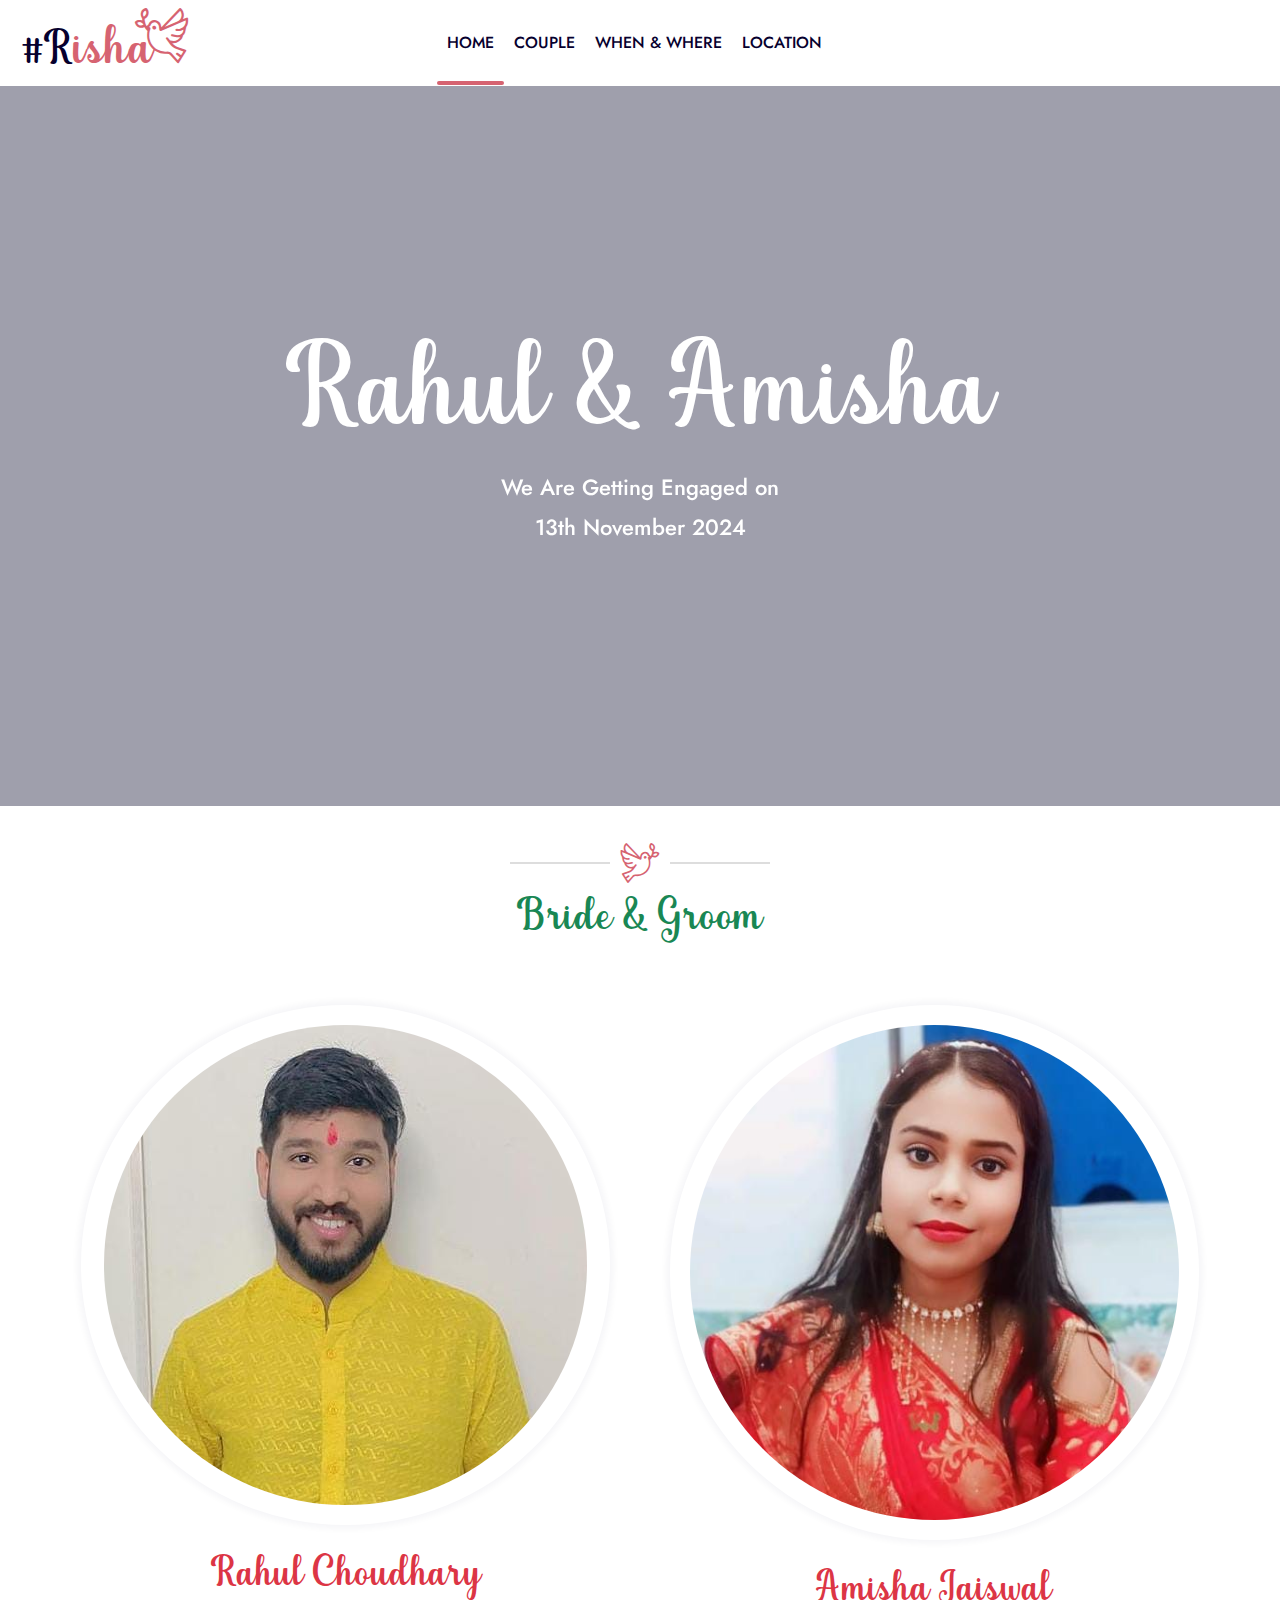
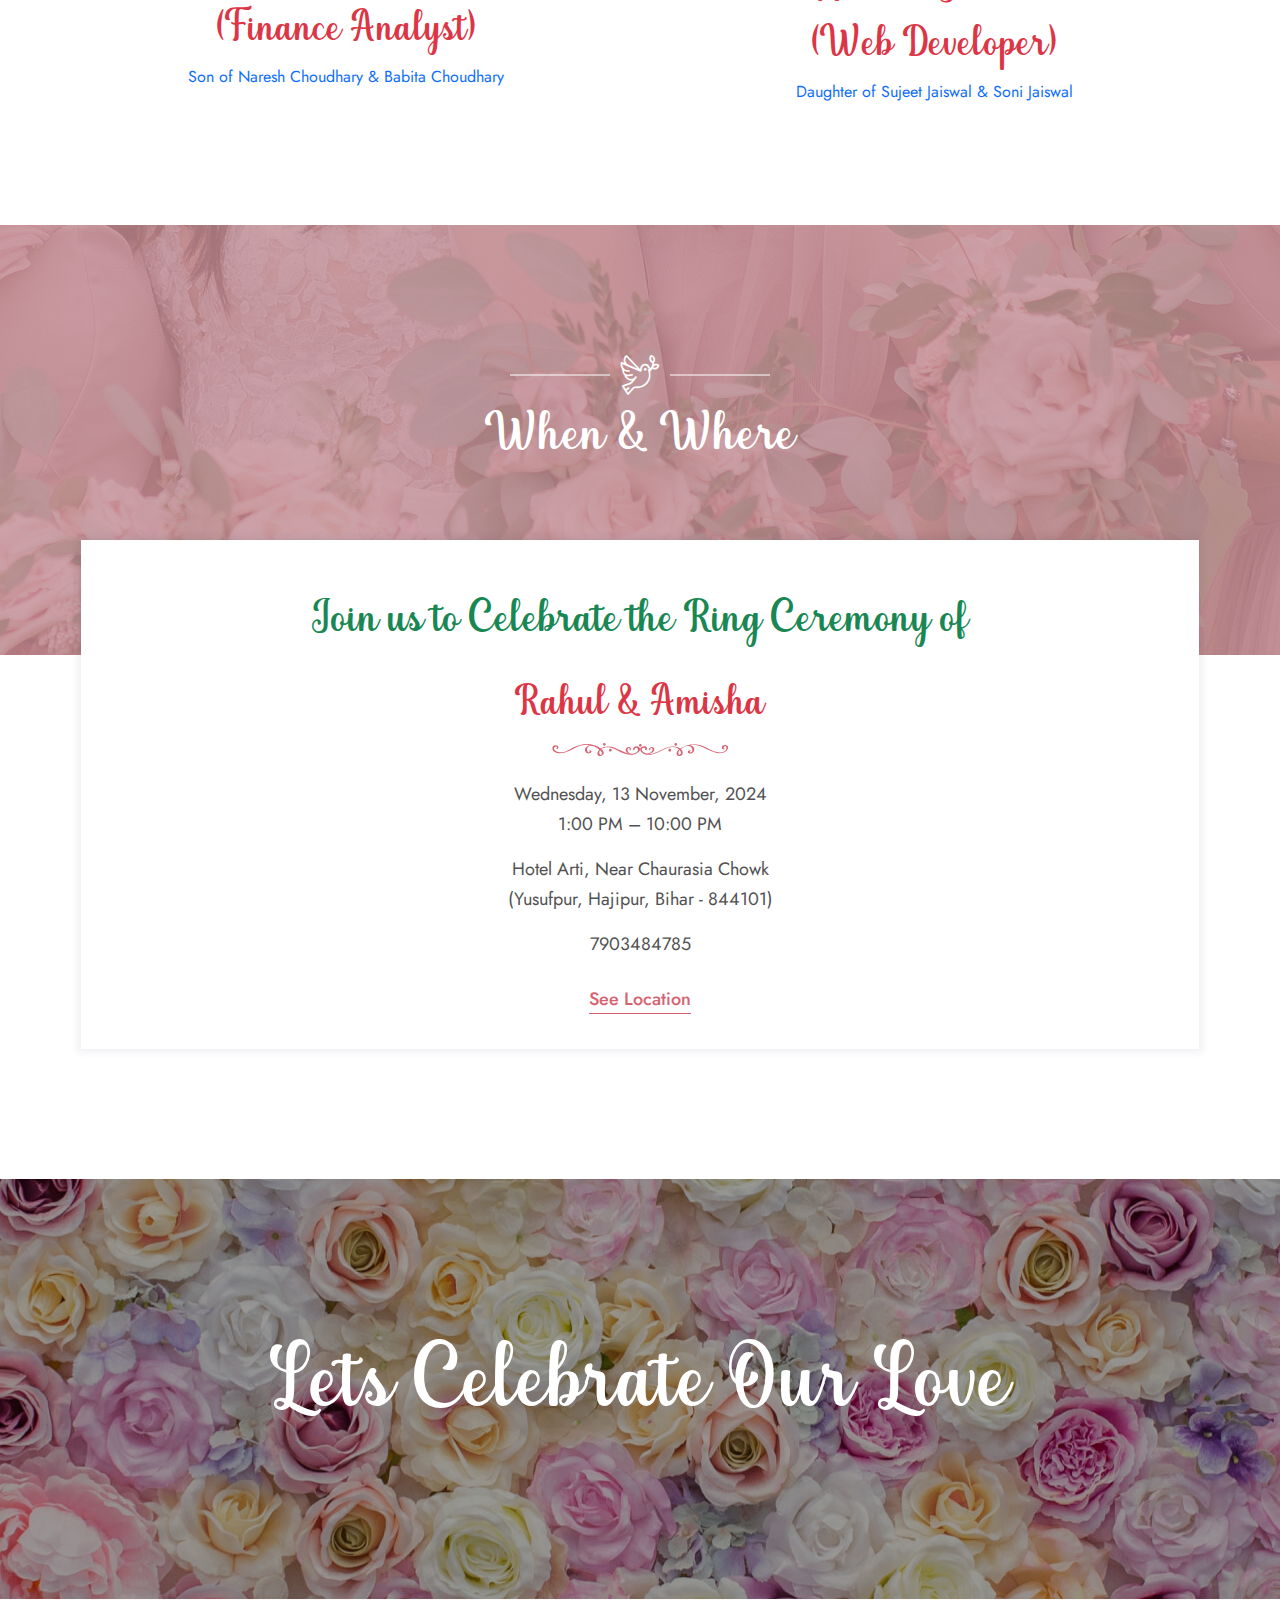
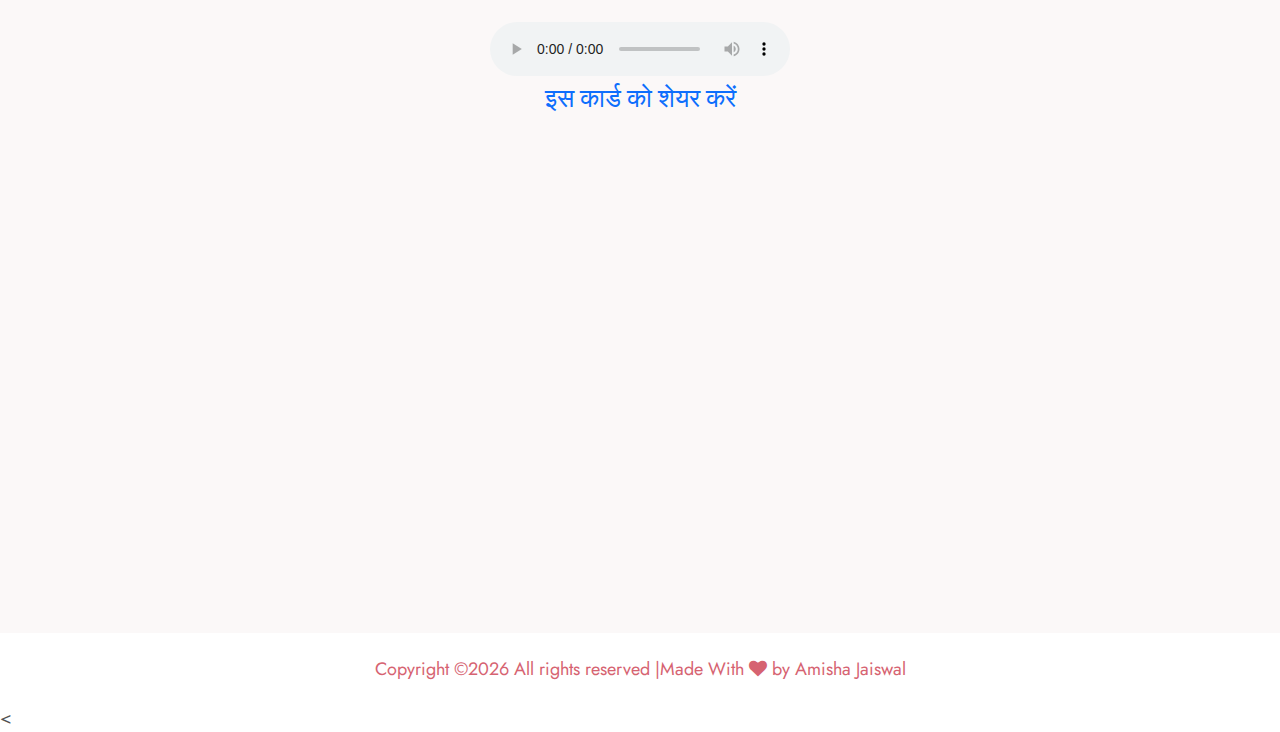
==== commit f4e7658c: "Update index.html" ====
--- a/index.html
+++ b/index.html
@@ -1,8 +1,5 @@
 <!DOCTYPE html>
 <html lang="en">
-
-
-<!-- Mirrored from wpocean.com/html/tf/mylove-live/index-7.html by HTTrack Website Copier/3.x [XR&CO'2014], Fri, 05 Aug 2022 06:33:25 GMT -->
 <head>
     <meta charset="utf-8">
     <meta http-equiv="X-UA-Compatible" content="IE=edge">
@@ -193,11 +190,11 @@
                                     <ul>
                                         <li>Wednesday, 13 November, 2024 <br>
                                             1:00 PM – 10:00 PM</li>
-                                        <li>SHYAM MARKET & BANQUET HALL <br> (Jadhua-Mahnar Road Panapur Dharampur)</li>
+                                        <li>Hotel Arti, Near Chaurasia Chowk <br> (Yusufpur, Hajipur, Bihar - 844101)</li>
                                         <li>7903484785</li>
 
                                         <li> <a class="popup-gmaps"
-                                                href="https://www.google.com/maps/embed?pb=!1m18!1m12!1m3!1d3596.1315618991925!2d85.2655819!3d25.6669332!2m3!1f0!2f0!3f0!3m2!1i1024!2i768!4f13.1!3m3!1m2!1s0x39ed5fb26de7e8d7%3A0x6bcff1a37c94eb29!2sSHYAM%20MARKET%20%26%20BANQUET%20HALL!5e0!3m2!1sen!2sin!4v1726751872654!5m2!1sen!2sin">See
+                                                href="https://www.google.com/maps/embed?pb=!1m18!1m12!1m3!1d3595.4998075616463!2d85.22903817539793!3d25.687870727398483!2m3!1f0!2f0!3f0!3m2!1i1024!2i768!4f13.1!3m3!1m2!1s0x39ed5d31ef10ca75%3A0x69a9110a168b6506!2sArti%20Hotel%20By%20WB%20Hotels!5e0!3m2!1sen!2sin!4v1731157176144!5m2!1sen!2sin">See
                                                 Location</a></li>
                                     </ul>
                                 </div>
@@ -253,7 +250,7 @@
                 <div class="col col-sm-12">
                         <ul class="list-inline text-center">
                            <h3 class="text-primary">इस कार्ड को शेयर करें</h3> 
-                           <a  href="whatsapp://send?text= हमारे बच्चे राहुल और अमीषा की सगाई होने जा रही है, ये दोनों जीवन के लिए एकजुट होने की प्रतिज्ञा करने वाले है, इसलिए इन्हें अपना आशीर्वाद देने पधारे - https://bit.ly/4fc29mr" data-action="share/whatsapp/share">
+                           <a  href="whatsapp://send?text= हम आपको हमारे बेटे की सगाई की पार्टी में खुशी साझा करने के लिए आमंत्रित करते हैं, हम आपकी उपस्थिति की कामना करते हैं- https://bit.ly/4fc29mr" data-action="share/whatsapp/share">
   <li class="list-inline-item wow fadeIn" data-wow-delay="0.4s"><i class="fa fa-whatsapp text-danger" style="font-size: 30px;" aria-hidden="true"></i></li> </a></ul>
   <br>
 
@@ -264,7 +261,7 @@
             </div>
             <audio src="song.mp3" id="my_audio" loop="loop"></audio> 
 
-            <iframe id="map" src="https://www.google.com/maps/embed?pb=!1m18!1m12!1m3!1d3596.1315618991925!2d85.2655819!3d25.6669332!2m3!1f0!2f0!3f0!3m2!1i1024!2i768!4f13.1!3m3!1m2!1s0x39ed5fb26de7e8d7%3A0x6bcff1a37c94eb29!2sSHYAM%20MARKET%20%26%20BANQUET%20HALL!5e0!3m2!1sen!2sin!4v1726751872654!5m2!1sen!2sin" width="100%" height="450" style="border:0;" allowfullscreen="" loading="lazy" referrerpolicy="no-referrer-when-downgrade"></iframe>
+            <iframe src="https://www.google.com/maps/embed?pb=!1m18!1m12!1m3!1d3595.4998075616463!2d85.22903817539793!3d25.687870727398483!2m3!1f0!2f0!3f0!3m2!1i1024!2i768!4f13.1!3m3!1m2!1s0x39ed5d31ef10ca75%3A0x69a9110a168b6506!2sArti%20Hotel%20By%20WB%20Hotels!5e0!3m2!1sen!2sin!4v1731157176144!5m2!1sen!2sin" width="100%" height="450px" style="border:0;" allowfullscreen="" loading="lazy" referrerpolicy="no-referrer-when-downgrade"></iframe>
             <div class="wpo-lower-footer">
                 <div class="container">
                     <div class="row">
